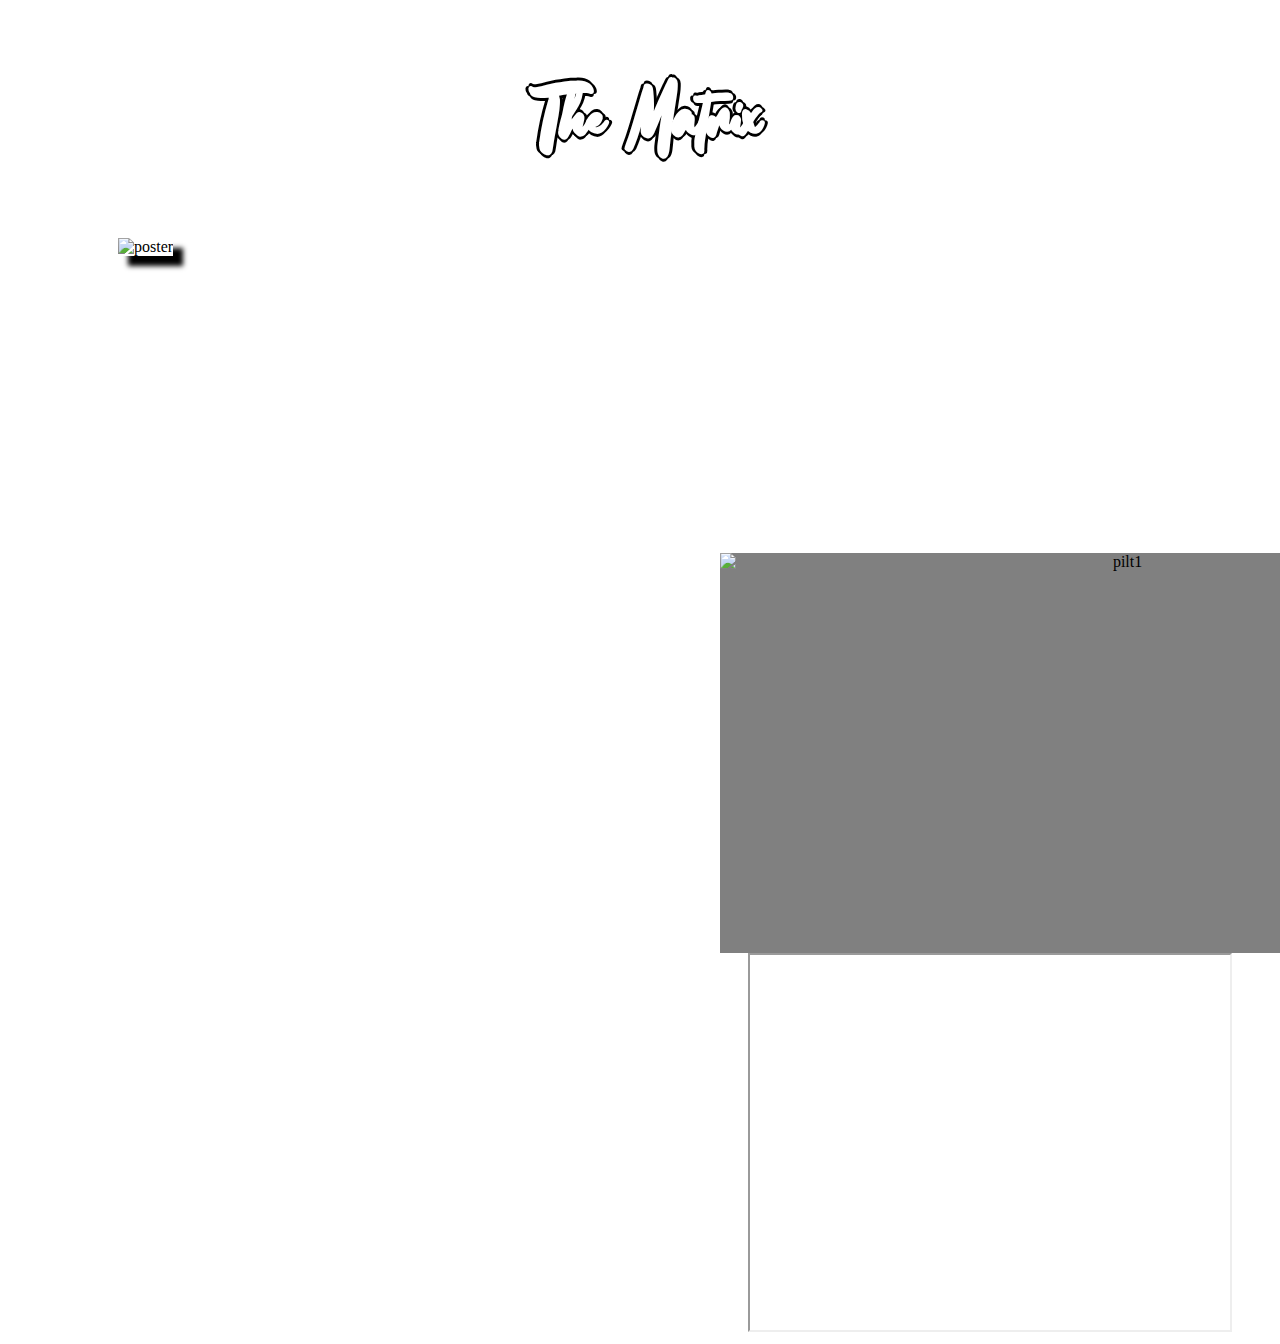
==== film1.html @ 0acd5982 "Laadisin kõik failid eraldi üles" ====
<!DOCTYPE html>
<html>
<html lang = "et">
<link href="style.css" rel="stylesheet">
<head>
	<title>Maatriks</title>
</head>
<body>
		<h1>The Matrix</h1>
		<div class="row">
			<div class="column">
				<img src="./images/film1/poster.jpg" class="poster" alt="poster"/>
			</div>	
			<div class="column" align="center">
				<p> Maatriks on suurepärane slice of life film, kus tavalised <strike>TÜ</strike> häkkerid saavad aru,
					et nad elavad simulatsioonis ja reaalne maailm on katki ning otsustavad, et ainukene asi, mis
					saab kõike päästa on kung fu. Ja nendel on õigus.</p>
				<ul><li>Muusika: 10 / 10</li>
					<li>Special effects: 90s / 10</li>
					<li>Story: Blue pill / 9.9</li>
					<li>Neo: Keanu / Reeves</li></ul>	
				<div class="slider-holder">
					<span id="slider-image-1"></span>
					<span id="slider-image-2"></span>
					<span id="slider-image-3"></span>
					<div class="image-holder">
						<img src="./images/film1/pilt1.jpg" class="slider-image" alt="pilt1"/>
						<img src="./images/film1/pilt2.jpg" class="slider-image" alt="pilt2"/>
						<img src="./images/film1/pilt3.jpg" class="slider-image" alt="pilt3"/>
					</div>
					<div class="button-holder">
						<a href="#slider-image-1" class="slider-change"></a>
						<a href="#slider-image-2" class="slider-change"></a>
						<a href="#slider-image-3" class="slider-change"></a>
					</div>
				</div>
				<iframe src="https://www.youtube.com/embed/m8e-FF8MsqU"></iframe> 
			</div>
		</div>
</body>
</html>
---- style.css ----
@font-face {
	font-family: Beattingvile;
	src: url("Beattingvile.otf");
}

body {
    background-image: url("./images/backpilt.png");
    padding-left: 10px;
}

h1 {
	font-family: Beattingvile;
	font-size: 100px;
	color: white;
	text-shadow: -3px 0 black, 0 3px black, 3px 0 black, 0 -3px black;
	text-align: center;
}
p {
	font-family: Times New Roman;
	font-size: 24px;
	color: white;
	margin-left: 20px;
	position: relative;
	text-align: center;
}

ul, li {
	font-family: Times New Roman;
	font-size: 24px;
	color: white;
	margin-right: 20px;
	text-align: center;
	list-style: inside;
}

img {
	border:none;
}

iframe {
	width: 480px;
	height: 375px;
	position: relative;
	left: 20px;
	margin: auto;
}

pre{
	display:block;
	font:100% "Courier New", Courier, monospace;
	padding:10px;
	border:1px solid #bae2f0;
	background:#e3f4f9;	
	margin:.5em 0;
	overflow:auto;
	width:800px;
}

#screenshot{
	position:absolute;
	border:1px solid #ccc;
	background:#333;
	padding:5px;
	display:none;
	color:#fff;
	}

.column {
		float: left;
		width: 40%;
		margin-left: 100px;
		}
		
		.row:after {
		content: "";
		display: table;
		clear: both;
		}
		
		@media screen and (max-width: 300px) {
			.column {
			width: 100%;
			}
		}

	

.lingid {
  background-color: WhiteSmoke;
  border: 2px dashed black;
  color: black;
  padding: 15px 32px;
  text-align: center;
  text-decoration: none;
  display: inline-block;
  font-size: 16px;
  margin: auto;
  cursor: pointer;
}

.right {
  position: absolute;
  right: 0px;
  border: 3px solid #73AD21;
  padding: 10px;
}

.poster {
	left: 0px;
	width: 665px;
	height: 1000px;
	box-shadow: 10px 10px 5px black;
}

.slider-holder {
    width: 800px;
    height: 400px;
    background-color: yellow;
    margin-left: auto;
    margin-right: auto;
    margin-top: 0px;
    text-align: center;
    overflow: hidden;
}
    
.image-holder {
    width: 2400px;
    background-color: grey;
    height: 400px;
    clear: both;
    position: relative;
    
    -webkit-transition: left 2s;
    -moz-transition: left 2s;
    -o-transition: left 2s;
    transition: left 2s;
}
    
.slider-image {
    width: 800px;
    height: 400px;
    float: left;
    margin: 0px;
    padding: 0px;
    position: relative;
}
    
#slider-image-1:target ~ .image-holder {
    left: 0px;
}

#slider-image-2:target ~ .image-holder {
    left: -800px;
}

#slider-image-3:target ~ .image-holder {
    left: -1600px;
}

.button-holder {
    position: relative;
    top: -20px;
}

.slider-change {
    display: inline-block;
    height: 10px;
    width: 10px;
    border-radius: 5px;
    background-color: grey;
}
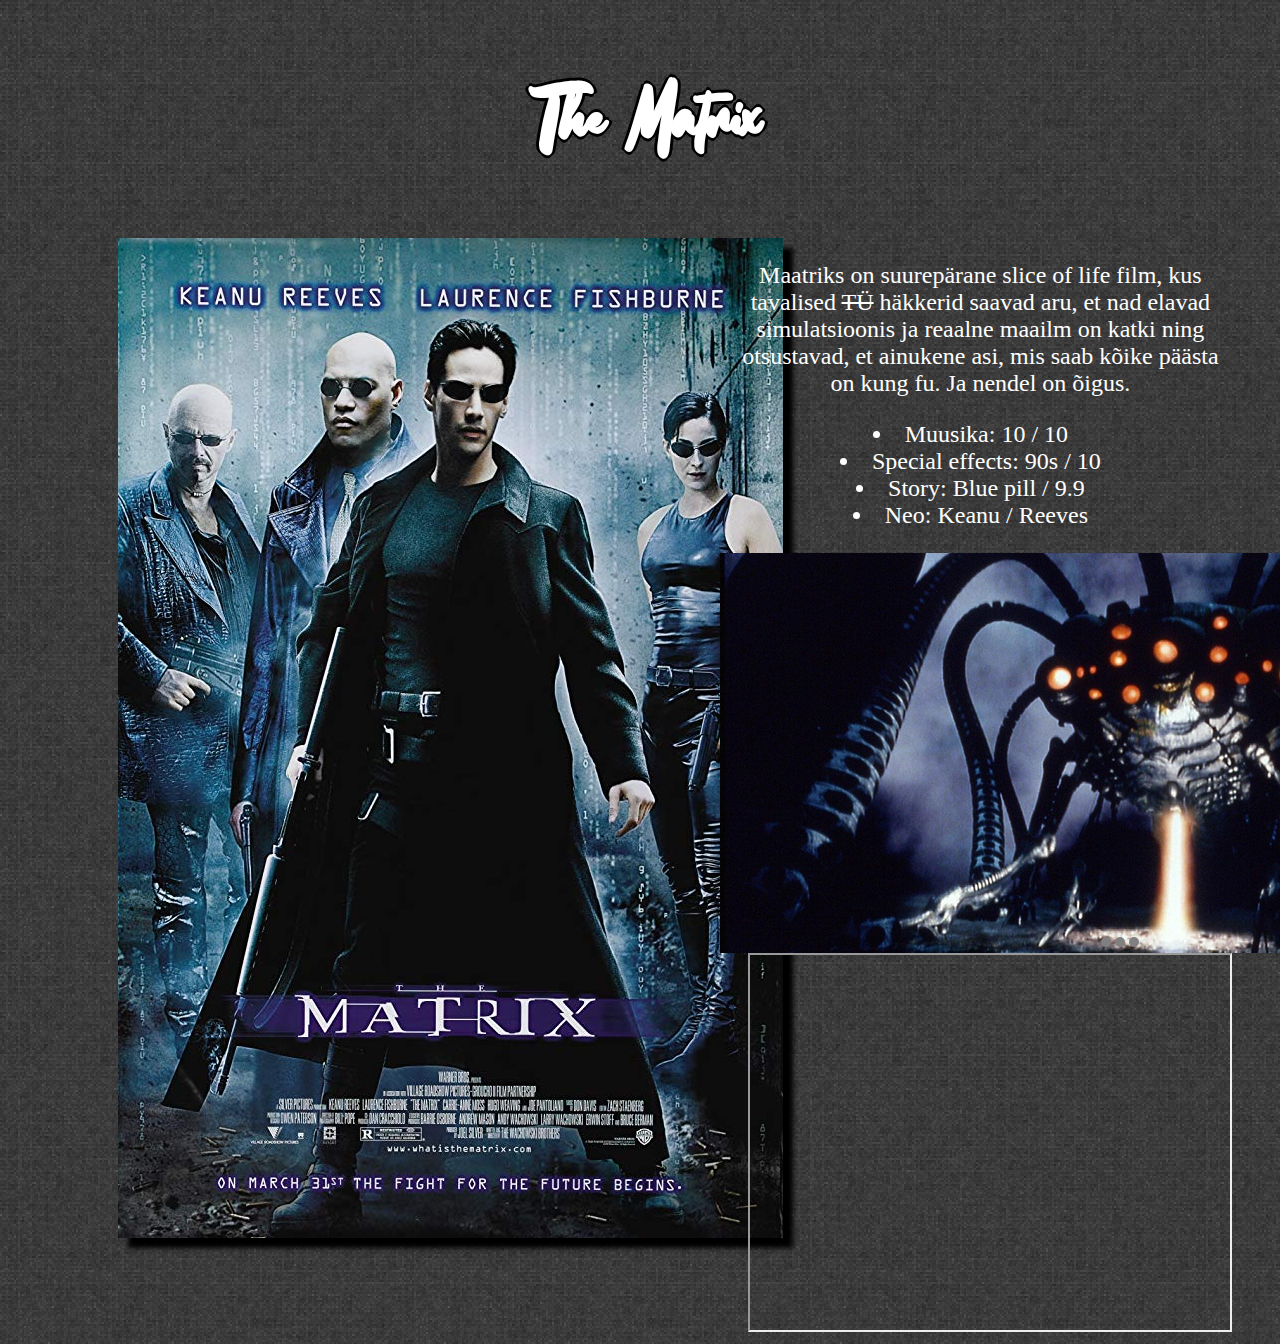
==== commit 337161a1: "Add files via upload" ====
--- a/film1.html
+++ b/film1.html
@@ -1,7 +1,7 @@
 <!DOCTYPE html>
 <html>
 <html lang = "et">
-<link href="style.css" rel="stylesheet">
+<link href="style.css" type="text/css" rel="stylesheet">
 <head>
 	<title>Maatriks</title>
 </head>
